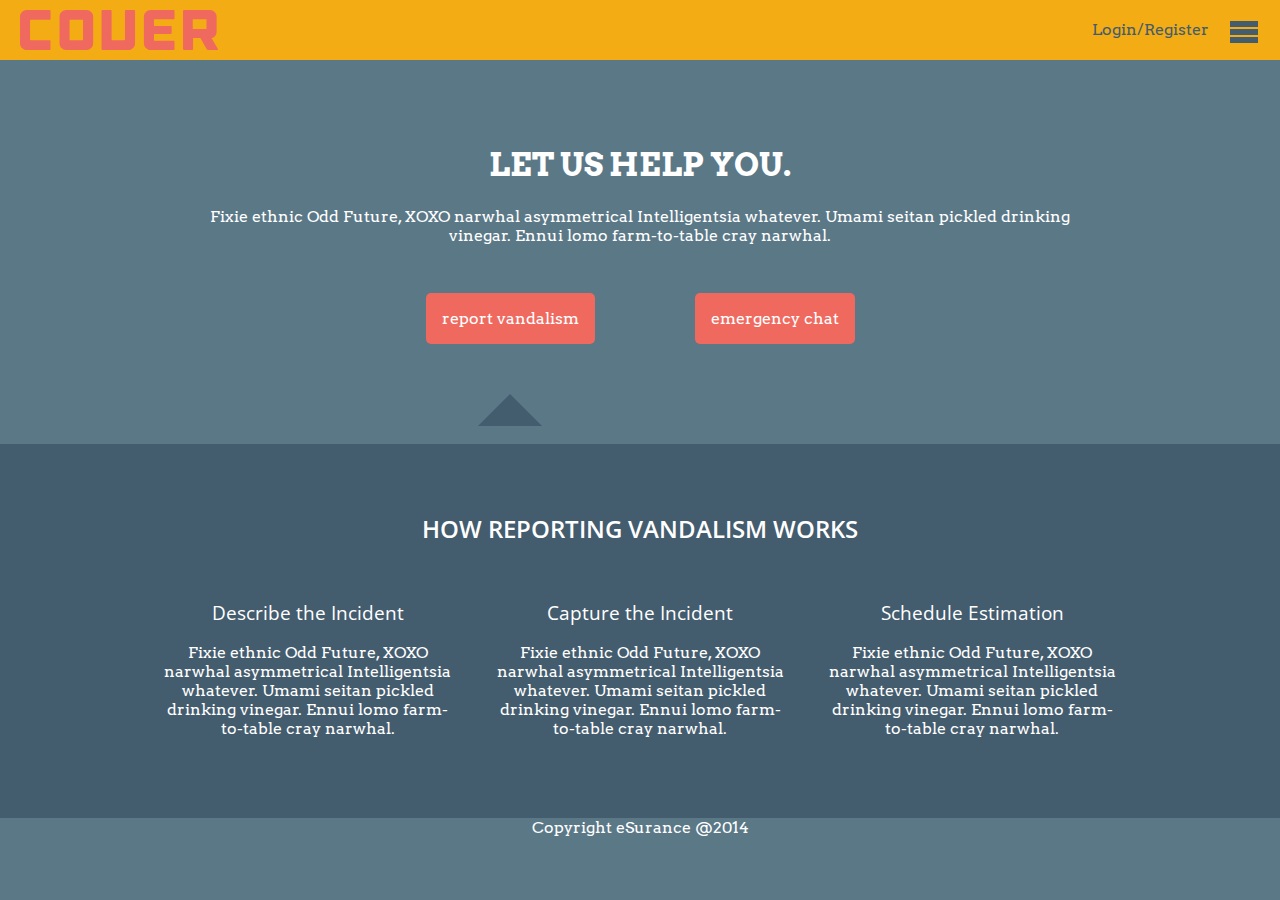
==== JW-Brian-Gabe-lili/index.html @ 49e91ddb "updates index.html for buttons and nubbins" ====
<!doctype html>
<html lang="en-us">
  <head>
    <meta charset="utf-8">
    <title>UX Building Blocks Project 2</title>
    <meta name="decription" content="Live Project View">

    <!-- import fonts -->
    <link href='http://fonts.googleapis.com/css?family=Open+Sans:400,600' rel='stylesheet' type='text/css'>
    <link href='http://fonts.googleapis.com/css?family=Arvo:400,700' rel='stylesheet' type='text/css'>

    <!-- link to stylesheets -->
    <link rel="stylesheet" type="text/css" href="css/base.css">
    <link rel="stylesheet" type="text/css" href="css/module.css">
    <link rel="stylesheet" href="css/normalize.css">
    <link rel="stylesheet" href="css/state.css">
  </head>
  <body>
    <header class="col-12">
      <img src="resources/logo.svg" role="logo" alt="site logo">
      <nav>
        <ul>
          <li class="sitenav">
            <a href="#">Login/Register</a>
          </li>
          <li class="sitenav-button sitenav">
            <a role="button" href="#">
              <svg class="menu-icon" version="1.1" xmlns="http://www.w3.org/2000/svg" xmlns:xlink="http://www.w3.org/1999/xlink" width="32" height="32" viewBox="0 0 32 32">
                <g>
                  <path d="M2 6h28v6h-28zM2 14h28v6h-28zM2 22h28v6h-28z" />
                </g>
              </svg>
              <!-- <img src="resources/menu.svg" alt="show drop down menu"> -->
            </a>
            <menu class="sitenav-list" type="list" lable="dropdown-sitenav">
              <li class="sitenav-listitem">
                <a href="#">
                  Report Vandalism
                </a>
              </li>
              <li class="sitenav-listitem">
                <a href="#">
                  Emergency Chat
                </a>
              </li>
              <li class="sitenav-listitem">
                <a href="#">
                  Related Services
                </a>
              </li>
              <li class="sitenav-listitem">
                <a href="#">
                  Related Products
                </a>
              </li>
              <li class="sitenav-listitem">
                <a href="#">
                  About Cover
                </a>
              </li>
              <li class="sitenav-listitem">
                <a href="#">
                  Company Information
                </a>
              </li>
              <li class="sitenav-listitem">
                <a href="#">
                  General Contact
                </a>
              </li>
            </menu>
          </li>
        </ul>
      </nav>
    </header>
    <main>
      <section class="hero">
        <h1>let us help you.</h1>
        <p>Fixie ethnic Odd Future, XOXO narwhal asymmetrical Intelligentsia whatever. Umami seitan pickled drinking vinegar. Ennui lomo farm-to-table cray narwhal.<p>
        <button class="report">report vandalism</button>
        <button class="chat">emergency chat</button>
        <div class="nubbing left"></div>
        <div class="nubbing right"></div>
      </section>
      <article class="summary">
        <h2>how reporting vandalism works</h2>
        <section class="summaryitem">
          <h3>Describe the Incident</h3>
          <p>Fixie ethnic Odd Future, XOXO narwhal asymmetrical Intelligentsia whatever. Umami seitan pickled drinking vinegar. Ennui lomo farm-to-table cray narwhal. </p>
        </section>
        <section class="summaryitem">
          <h3>Capture the Incident</h3>
          <p>Fixie ethnic Odd Future, XOXO narwhal asymmetrical Intelligentsia whatever. Umami seitan pickled drinking vinegar. Ennui lomo farm-to-table cray narwhal.</p>
        </section>
         <section class="summaryitem">
          <h3>Schedule Estimation</h3>
          <p>Fixie ethnic Odd Future, XOXO narwhal asymmetrical Intelligentsia whatever. Umami seitan pickled drinking vinegar. Ennui lomo farm-to-table cray narwhal.</p>
        </section>
    </main>
    <footer>
      Copyright eSurance @2014
    </footer>
  </body>
</html>
---- JW-Brian-Gabe-lili/css/base.css ----
body {
  background: #5B7887; /*dark blue*/
  text-align: center;
  margin: 0
}

h1 {
  font-family: 'Arvo', serif;
  font-weight: 700;
  color: #FFFFFF; /*light grey*/
  text-transform: uppercase;
  font-size: 3em;
}

h2 {
  font-family: 'Open Sans', sans-serif;
  font-weight: 600;
  color: #FFFFFF; /*white*/
  text-transform: uppercase;
}

h3 {
  font-family: 'Open Sans', sans-serif;
  font-weight: 400;
  color: #FFFFFF; /*white*/
}

p {
  font-family: 'Arvo', serif;
  font-weight: 400;
  color: #FFFFFF; /*white*/
}

a {
  font-family: 'Arvo', serif;
  font-weight: 400;
  color: #EF695F; /*red*/
}

button {
  font-family: 'Open Sans', sans-serif;
  font-weight: 400;
  color: #FFFFFF;
}

footer {
  font-family: 'Arvo', serif;
  font-weight: 400;
  color: #FFFFFF; /*white*/
}
---- JW-Brian-Gabe-lili/css/module.css ----
/** CSS for header **/
header{
  text-align: left;
  background: #F3AC13;
  position: relative;
  top: 0;
  height: 60px;
}

img[role="logo"]{
  width: auto;
  height: 40px;
  margin-top: 10px;
}

nav{
  float: right;
  height: 60px;
  overflow: hidden;
}

nav ul{
  margin: 0;
}
nav li{
  list-style: none;
}

nav a{
  text-decoration: none;
  color: #435c6e;
}

.menu-icon{
  fill: #435c6e;
  vertical-align: middle;
}

.sitenav-button img{
  vertical-align: middle;
}

.sitenav-button:hover > .sitenav-list{
  display:block;
}

.sitenav-button:hover .menu-icon{
  fill: #FFFFFF;
}

/** For topnav items **/
.sitenav{
  display: inline-block;
  padding-left: 15px;
  height: 60px;
  padding-top: 15px;
}
/** For dropdown sitenav bar **/
.sitenav-list{
  width: 300px;
  position: absolute;
  top: 45px;
  right: 0;
  background: rgba(67, 92, 110, 0.9); /* hex#435c6e with 0.9 opacity*/
  display: none;
  padding: 20px;
}

.sitenav-list::before{
  content:"";
  display: block;
  position: absolute;
  top: -13px;
  right: 23px;
  width: 0;
  height: 0;
  border-left: 15px solid transparent;
  border-right: 15px solid transparent;
  border-bottom: 15px solid rgba(67, 92, 110, 0.9);
}

.sitenav-listitem{
  padding: 15px 10px;
  border-top: 1px solid #FFFFFF;
  cursor: pointer;
}

.sitenav-listitem:last-child{
  border-bottom: 1px solid #FFFFFF;
}

.sitenav-listitem a{
  color: #FFFFFF;
}

.sitenav-listitem:hover{
  background: #F3AC13;
}

.sitenav-listitem:hover a{
  color: #435c6e;
}


/*** Set the width for responsive design ***/
.col-12{
  width: calc(100% - 40px);
  padding: 0 20px;
}

/** Set style for hero **/
.hero{
  width: 100%;
  height: 20em;
  padding-top: 4em;
}

.hero p {
  max-width: 70%;
  margin: 0 auto;
}

.hero button {
  margin: 3em 3em 1em 3em;
  background-color: #EF695F;
  border: none;
  color: white;
  outline: none;
  padding: 1em;
  border-radius: 5px;
}

.buttonwrapper {
  max-width: 80%;
  margin: 0 auto;
}

.summary {
  background: #435C6E;
  padding: 3em;
}

.summaryitem {
  display: inline-block;
  width: 25%;
  margin: 1em;
}
---- JW-Brian-Gabe-lili/css/state.css ----
.nubbing {
  display: inline-block;
  width: 0;
  height: 0;
  border-left: 2em solid transparent;
  border-right: 2em solid transparent;
  border-bottom: 2em solid #435C6E;
  margin-bottom: -3.25em;
}

.left {
}

.right {
  margin-left: 12em;
  border-bottom: 2em solid transparent;
  display: hidden;
}

/*.chat:hover~.nubbing {
  margin-left: calc(50% + 10em);
}*/

button:hover {
  background: #c9c9c9;
  color: black;
}


button:active {
  background: #435C6E;
  color: white;
}

#chat:hover+.right {
  border-bottom: 2em solid #435C6E;
}
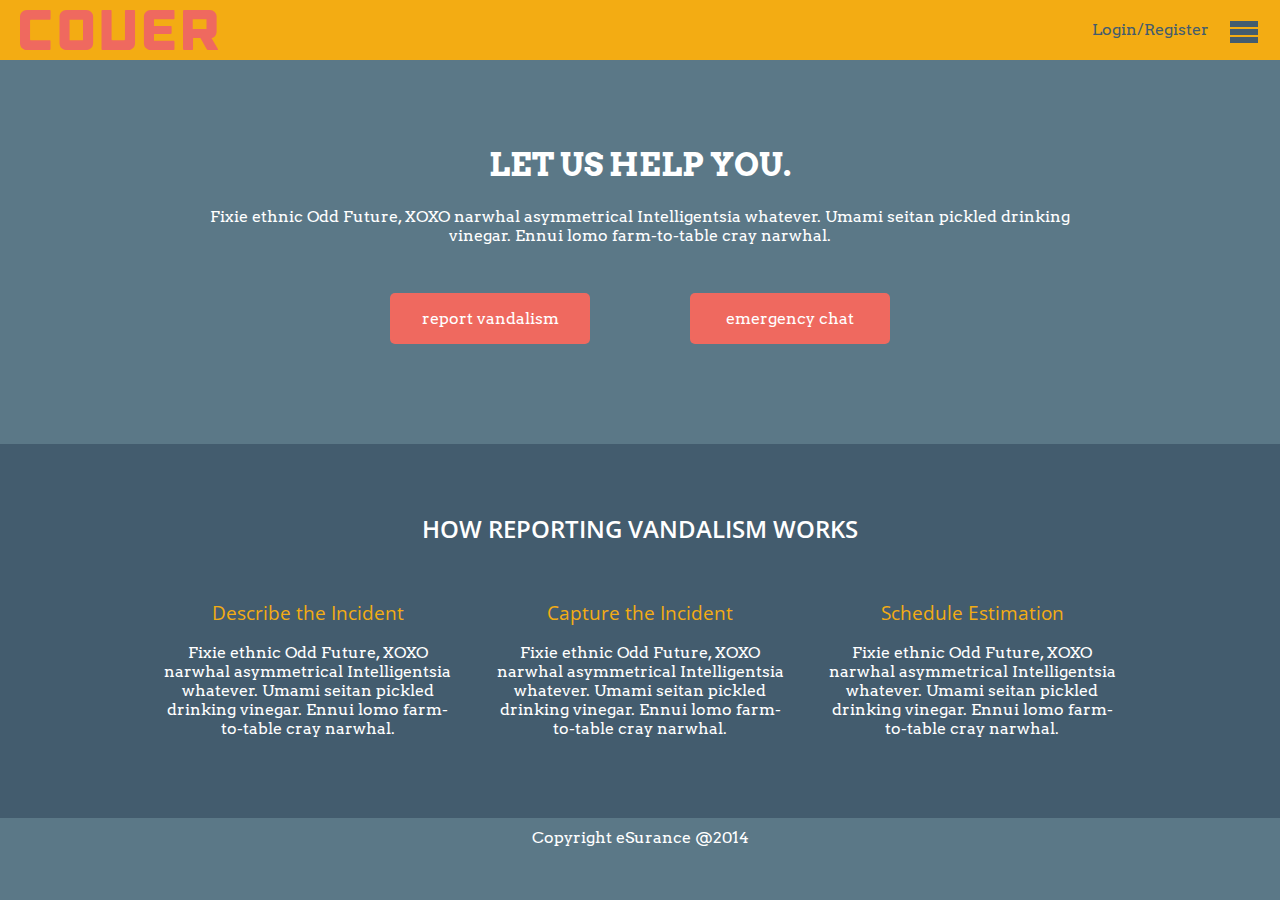
==== commit 8c795f36: "Fixing the responsive issue" ====
--- a/JW-Brian-Gabe-lili/index.html
+++ b/JW-Brian-Gabe-lili/index.html
@@ -13,7 +13,7 @@
     <link rel="stylesheet" type="text/css" href="css/base.css">
     <link rel="stylesheet" type="text/css" href="css/module.css">
     <link rel="stylesheet" href="css/normalize.css">
-    <link rel="stylesheet" href="css/state.css">
+    <!-- <link rel="stylesheet" type="text/css" href="css/state.css"> -->
   </head>
   <body>
     <header class="col-12">
@@ -77,10 +77,8 @@
       <section class="hero">
         <h1>let us help you.</h1>
         <p>Fixie ethnic Odd Future, XOXO narwhal asymmetrical Intelligentsia whatever. Umami seitan pickled drinking vinegar. Ennui lomo farm-to-table cray narwhal.<p>
-        <button class="report">report vandalism</button>
-        <button class="chat">emergency chat</button>
-        <div class="nubbing left"></div>
-        <div class="nubbing right"></div>
+        <button>report vandalism</button>
+        <button>emergency chat</button>
       </section>
       <article class="summary">
         <h2>how reporting vandalism works</h2>
--- a/JW-Brian-Gabe-lili/css/base.css
+++ b/JW-Brian-Gabe-lili/css/base.css
@@ -22,7 +22,7 @@
 h3 {
   font-family: 'Open Sans', sans-serif;
   font-weight: 400;
-  color: #FFFFFF; /*white*/
+  color: #f3ac13; /*white*/
 }
 
 p {
@@ -47,4 +47,5 @@
   font-family: 'Arvo', serif;
   font-weight: 400;
   color: #FFFFFF; /*white*/
+  padding: 10px 0;
 }
--- a/JW-Brian-Gabe-lili/css/module.css
+++ b/JW-Brian-Gabe-lili/css/module.css
@@ -21,6 +21,7 @@
 
 nav ul{
   margin: 0;
+  padding-left: 0
 }
 nav li{
   list-style: none;
@@ -117,22 +118,17 @@
 
 .hero p {
   max-width: 70%;
-  margin: 0 auto;
+  margin: 0 auto
 }
 
 .hero button {
-  margin: 3em 3em 1em 3em;
+  margin: 3em;
   background-color: #EF695F;
   border: none;
-  color: white;
   outline: none;
   padding: 1em;
   border-radius: 5px;
-}
-
-.buttonwrapper {
-  max-width: 80%;
-  margin: 0 auto;
+  width: 200px;
 }
 
 .summary {
@@ -146,4 +142,24 @@
   margin: 1em;
 }
 
+@media (max-width: 768px) {
+  .sitenav:nth-child(1){
+    display:none;
+  }
+  .hero button {
+    margin-top: 2em;
+    margin-bottom: 1em;
+  }
+  .hero button:last-child{
+    margin-top: 0;
+  }
+  .hero{
+    margin-bottom: 1em;
+  }
+  .summaryitem{
+    width: 70%;
+    margin: 0 auto;
+  }
+}
 
+
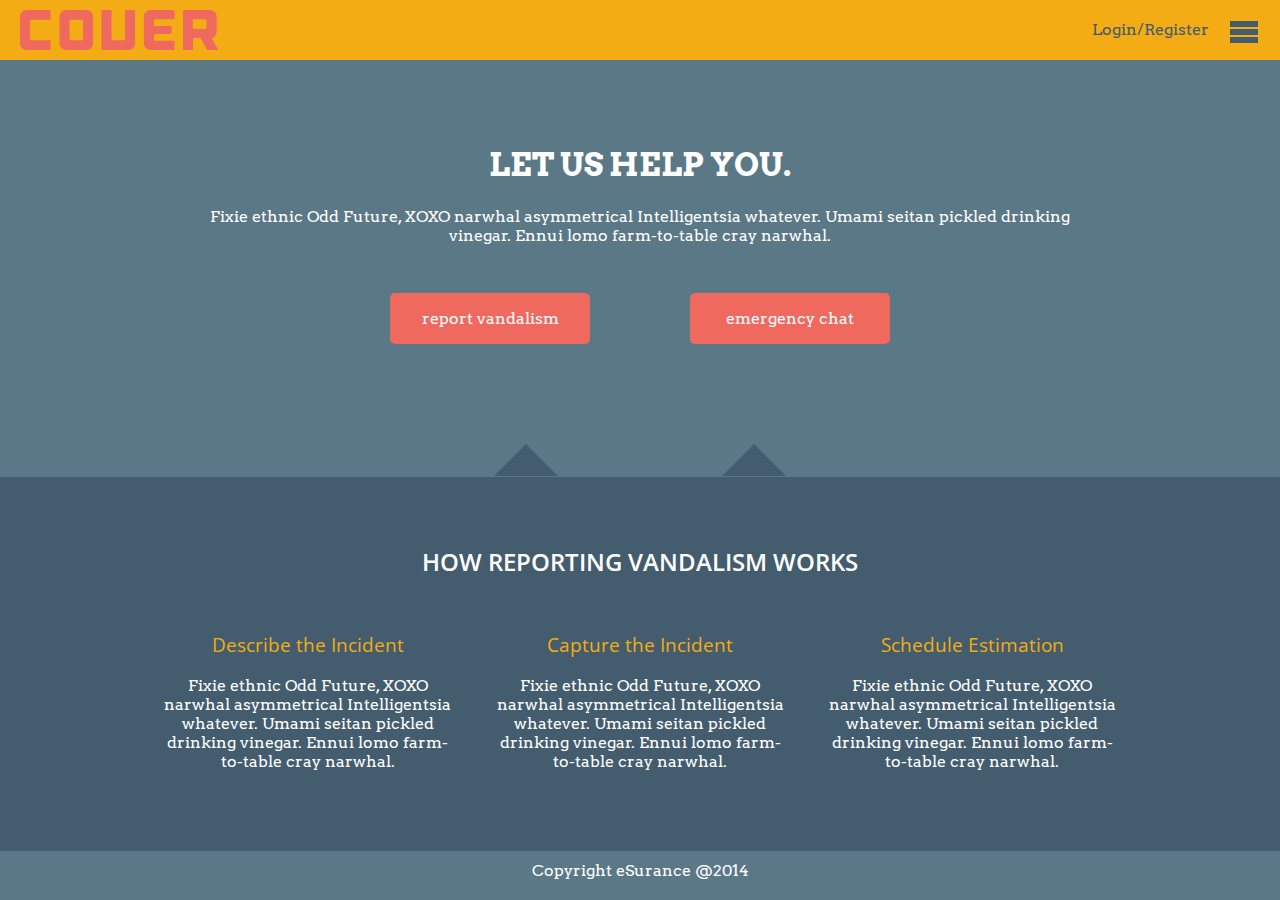
==== commit 3bb5e2c6: "adds nubbins and button hover states" ====
--- a/JW-Brian-Gabe-lili/index.html
+++ b/JW-Brian-Gabe-lili/index.html
@@ -13,7 +13,7 @@
     <link rel="stylesheet" type="text/css" href="css/base.css">
     <link rel="stylesheet" type="text/css" href="css/module.css">
     <link rel="stylesheet" href="css/normalize.css">
-    <!-- <link rel="stylesheet" type="text/css" href="css/state.css"> -->
+    <link rel="stylesheet" href="css/state.css">
   </head>
   <body>
     <header class="col-12">
@@ -77,9 +77,11 @@
       <section class="hero">
         <h1>let us help you.</h1>
         <p>Fixie ethnic Odd Future, XOXO narwhal asymmetrical Intelligentsia whatever. Umami seitan pickled drinking vinegar. Ennui lomo farm-to-table cray narwhal.<p>
-        <button>report vandalism</button>
-        <button>emergency chat</button>
+        <button class="report">report vandalism</button>
+        <button class="chat">emergency chat</button>
       </section>
+      <div class="nubbing left"></div>
+      <div class="nubbing right"></div>
       <article class="summary">
         <h2>how reporting vandalism works</h2>
         <section class="summaryitem">
--- a/JW-Brian-Gabe-lili/css/module.css
+++ b/JW-Brian-Gabe-lili/css/module.css
@@ -118,17 +118,23 @@
 
 .hero p {
   max-width: 70%;
-  margin: 0 auto
+  margin: 0 auto;
 }
 
 .hero button {
-  margin: 3em;
+  margin: 3em 3em 1em 3em;
   background-color: #EF695F;
   border: none;
+  color: white;
   outline: none;
   padding: 1em;
   border-radius: 5px;
   width: 200px;
+}
+
+.buttonwrapper {
+  max-width: 80%;
+  margin: 0 auto;
 }
 
 .summary {
--- a/JW-Brian-Gabe-lili/css/state.css
+++ b/JW-Brian-Gabe-lili/css/state.css
@@ -1,37 +1,23 @@
 .nubbing {
-  display: inline-block;
   width: 0;
   height: 0;
+  display: inline-block;
+  border-right: 2em solid transparent;
   border-left: 2em solid transparent;
-  border-right: 2em solid transparent;
   border-bottom: 2em solid #435C6E;
-  margin-bottom: -3.25em;
-}
-
-.left {
+  margin-bottom: -.2em;
 }
 
 .right {
-  margin-left: 12em;
-  border-bottom: 2em solid transparent;
-  display: hidden;
+  margin-left: 10em;
 }
 
-/*.chat:hover~.nubbing {
-  margin-left: calc(50% + 10em);
-}*/
-
 button:hover {
-  background: #c9c9c9;
+  background: #C9C9C9;
   color: black;
 }
-
 
 button:active {
   background: #435C6E;
   color: white;
 }
-
-#chat:hover+.right {
-  border-bottom: 2em solid #435C6E;
-}
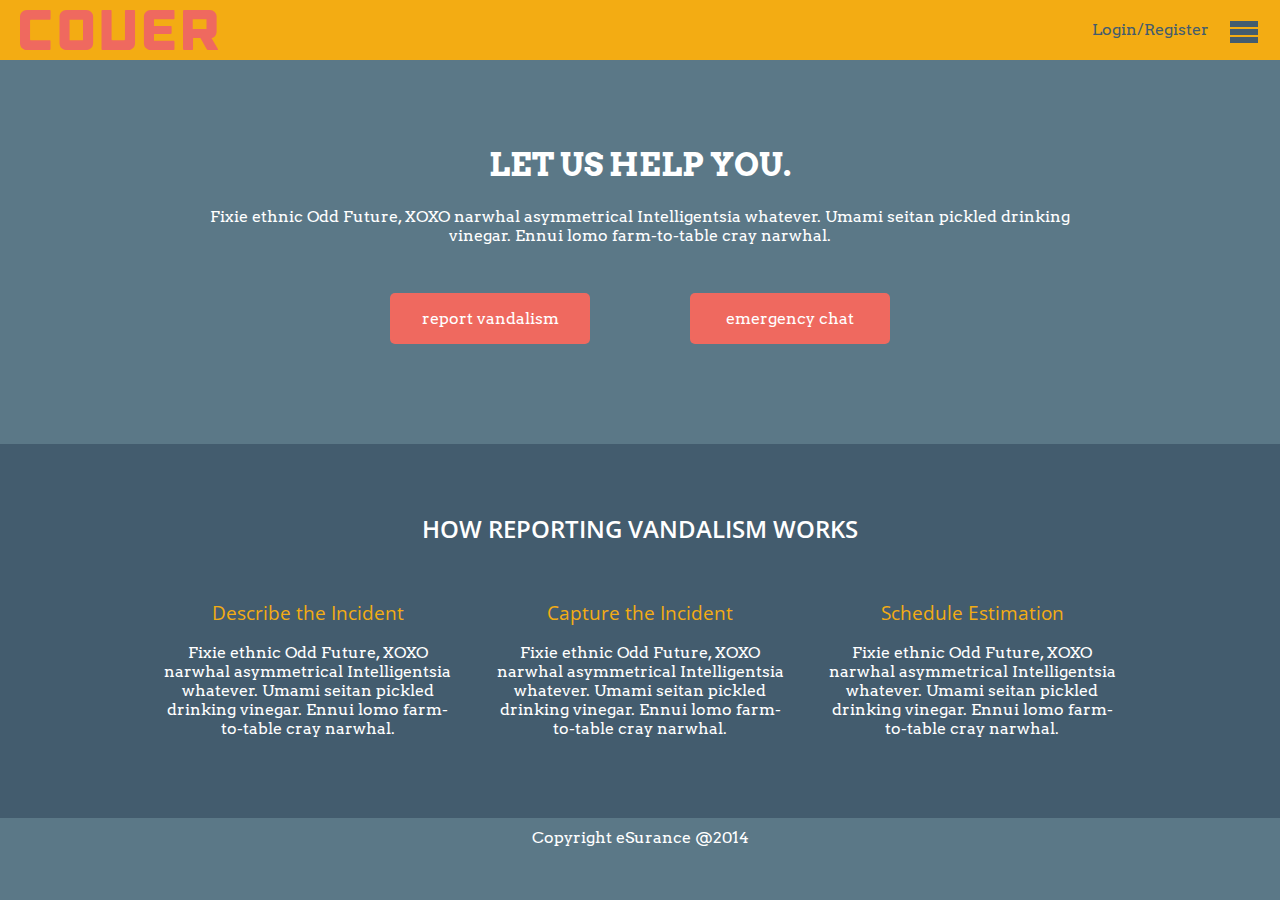
==== commit d4eb906b: "Merge branch 'master' of https://github.com/litopia/atomic-ui-b16" ====
--- a/JW-Brian-Gabe-lili/index.html
+++ b/JW-Brian-Gabe-lili/index.html
@@ -13,7 +13,7 @@
     <link rel="stylesheet" type="text/css" href="css/base.css">
     <link rel="stylesheet" type="text/css" href="css/module.css">
     <link rel="stylesheet" href="css/normalize.css">
-    <link rel="stylesheet" href="css/state.css">
+    <!-- <link rel="stylesheet" type="text/css" href="css/state.css"> -->
   </head>
   <body>
     <header class="col-12">
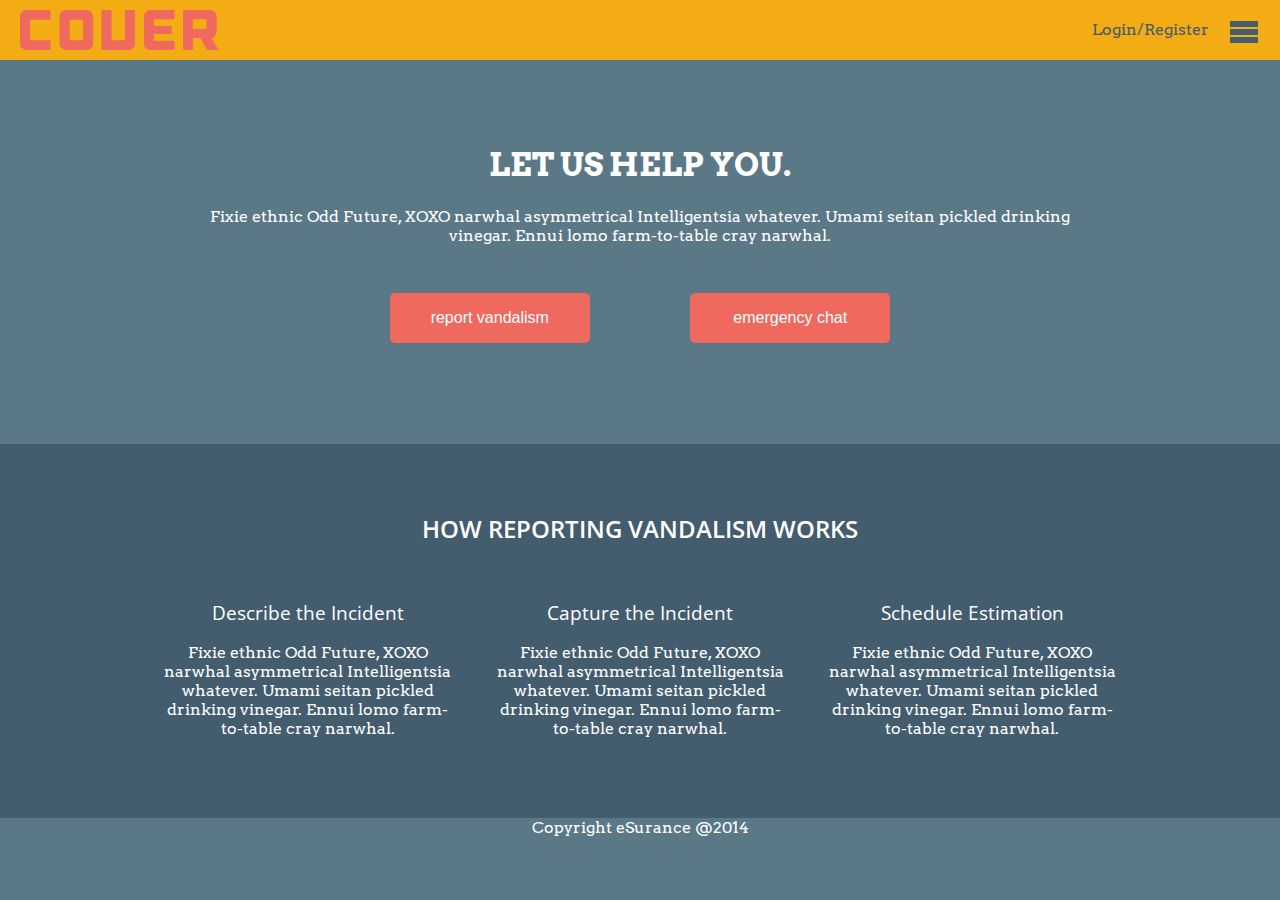
==== commit a84b8895: "close p tag in hero" ====
--- a/JW-Brian-Gabe-lili/index.html
+++ b/JW-Brian-Gabe-lili/index.html
@@ -76,7 +76,7 @@
     <main>
       <section class="hero">
         <h1>let us help you.</h1>
-        <p>Fixie ethnic Odd Future, XOXO narwhal asymmetrical Intelligentsia whatever. Umami seitan pickled drinking vinegar. Ennui lomo farm-to-table cray narwhal.<p>
+        <p>Fixie ethnic Odd Future, XOXO narwhal asymmetrical Intelligentsia whatever. Umami seitan pickled drinking vinegar. Ennui lomo farm-to-table cray narwhal.</p>
         <button class="report">report vandalism</button>
         <button class="chat">emergency chat</button>
       </section>
--- a/JW-Brian-Gabe-lili/css/base.css
+++ b/JW-Brian-Gabe-lili/css/base.css
@@ -22,7 +22,7 @@
 h3 {
   font-family: 'Open Sans', sans-serif;
   font-weight: 400;
-  color: #f3ac13; /*white*/
+  color: #FFFFFF; /*white*/
 }
 
 p {
@@ -47,5 +47,4 @@
   font-family: 'Arvo', serif;
   font-weight: 400;
   color: #FFFFFF; /*white*/
-  padding: 10px 0;
 }
--- a/JW-Brian-Gabe-lili/css/state.css
+++ b/JW-Brian-Gabe-lili/css/state.css
@@ -1,4 +1,6 @@
-.nubbing {
+/*--------------working with nubbins--------------*/
+
+/*.nubbing {
   width: 0;
   height: 0;
   display: inline-block;
@@ -11,6 +13,8 @@
 .right {
   margin-left: 10em;
 }
+*/
+
 
 button:hover {
   background: #C9C9C9;
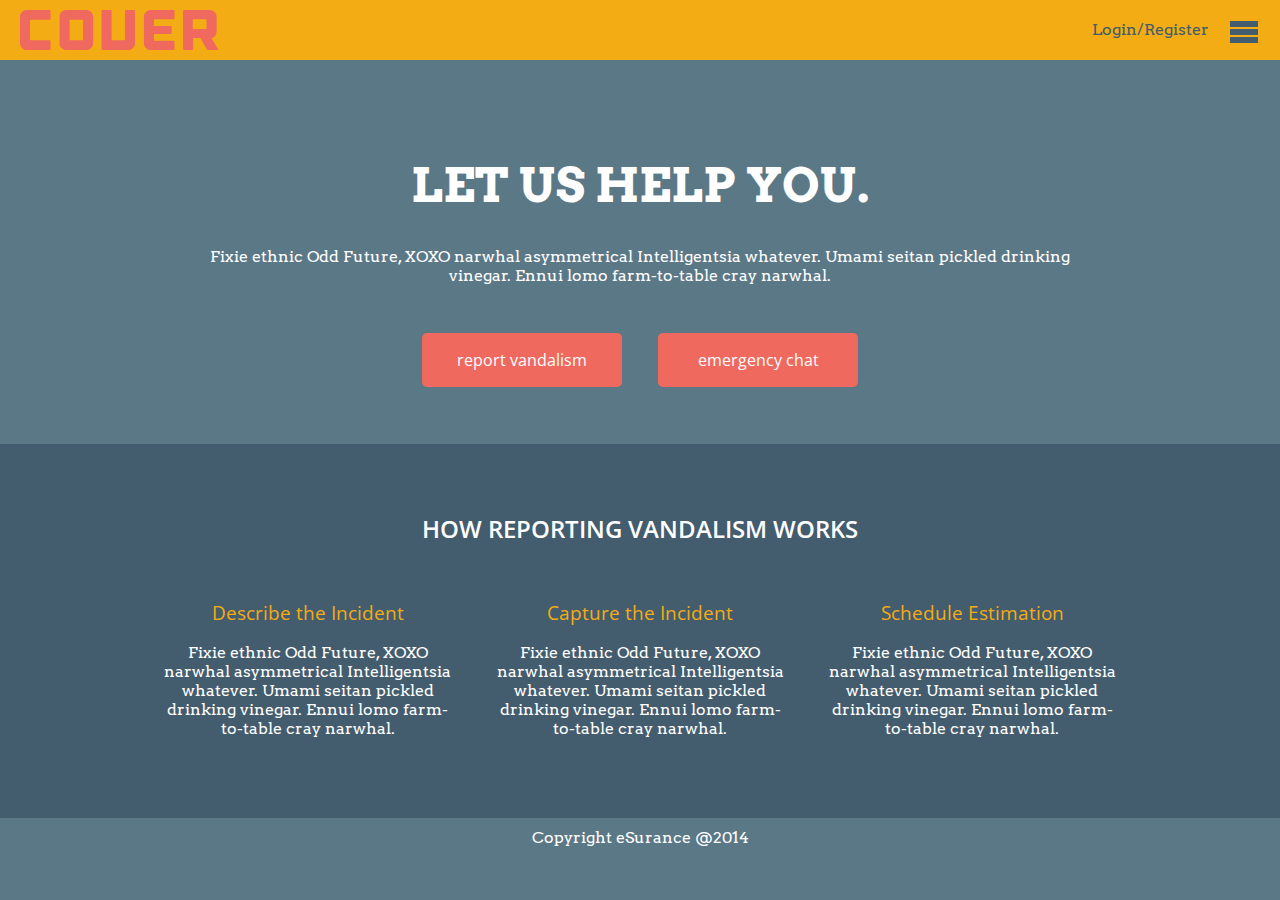
==== commit 4f746061: "move normalize to before other stylesheets" ====
--- a/JW-Brian-Gabe-lili/index.html
+++ b/JW-Brian-Gabe-lili/index.html
@@ -4,6 +4,8 @@
     <meta charset="utf-8">
     <title>UX Building Blocks Project 2</title>
     <meta name="decription" content="Live Project View">
+
+    <link rel="stylesheet" href="css/normalize.css">
 
     <!-- import fonts -->
     <link href='http://fonts.googleapis.com/css?family=Open+Sans:400,600' rel='stylesheet' type='text/css'>
@@ -12,7 +14,6 @@
     <!-- link to stylesheets -->
     <link rel="stylesheet" type="text/css" href="css/base.css">
     <link rel="stylesheet" type="text/css" href="css/module.css">
-    <link rel="stylesheet" href="css/normalize.css">
     <!-- <link rel="stylesheet" type="text/css" href="css/state.css"> -->
   </head>
   <body>
--- a/JW-Brian-Gabe-lili/css/base.css
+++ b/JW-Brian-Gabe-lili/css/base.css
@@ -22,7 +22,7 @@
 h3 {
   font-family: 'Open Sans', sans-serif;
   font-weight: 400;
-  color: #FFFFFF; /*white*/
+  color: #f3ac13; /*yellow*/
 }
 
 p {
@@ -47,4 +47,6 @@
   font-family: 'Arvo', serif;
   font-weight: 400;
   color: #FFFFFF; /*white*/
+  padding: 10px 0;
+
 }
--- a/JW-Brian-Gabe-lili/css/module.css
+++ b/JW-Brian-Gabe-lili/css/module.css
@@ -122,7 +122,7 @@
 }
 
 .hero button {
-  margin: 3em 3em 1em 3em;
+  margin: 3em 1em 1em 1em;
   background-color: #EF695F;
   border: none;
   color: white;
